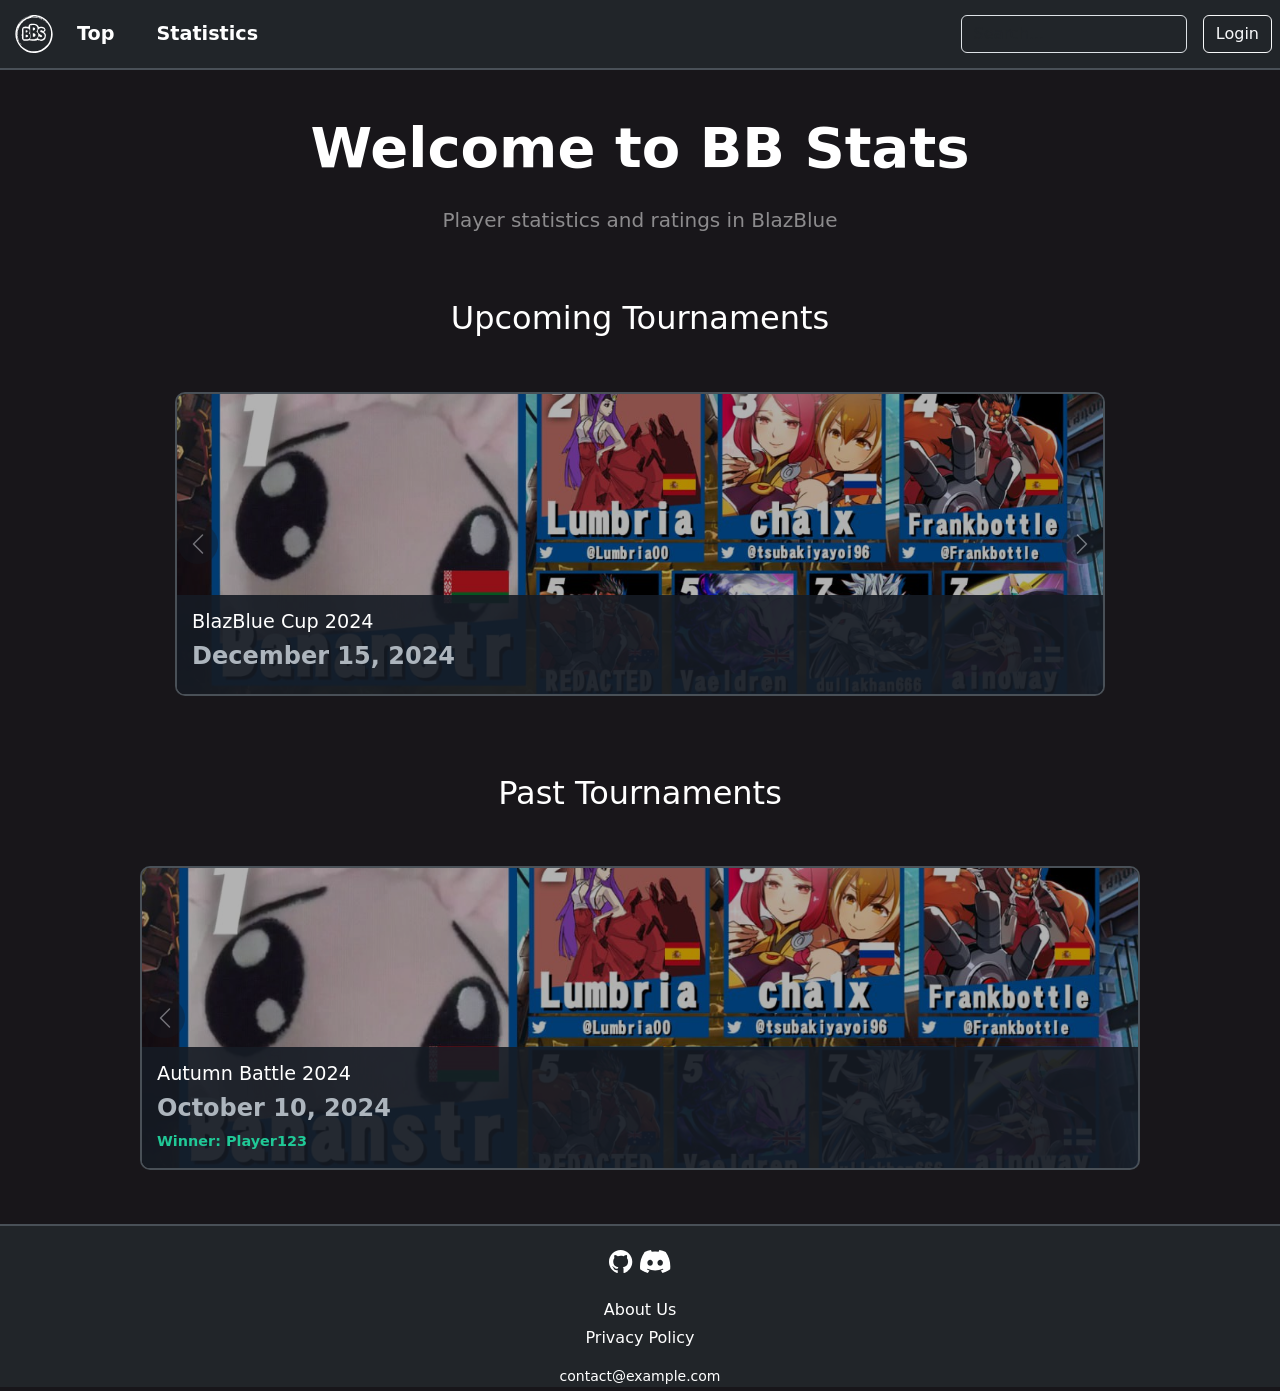
==== BBStats/FrontendTemp/html/index.html @ 44646bdd "adding backend" ====
<!DOCTYPE html>
<html lang="en">
<head>
    <meta charset="UTF-8">
    <meta name="viewport" content="width=device-width, initial-scale=1.0">
    <link href="https://cdn.jsdelivr.net/npm/bootstrap@5.2.3/dist/css/bootstrap.min.css" rel="stylesheet" integrity="sha384-rbsA2VBKQhggwzxH7pPCaAqO46MgnOM80zW1RWuH61DGLwZJEdK2Kadq2F9CUG65" crossorigin="anonymous">
    <link rel="stylesheet" href="https://cdn.jsdelivr.net/npm/bootstrap-icons@1.10.0/font/bootstrap-icons.css">
    <link rel="stylesheet" href="../styles/main.css">
    <title>BlazBlueStats</title>
</head>
<body>
    <header>
        <nav class="d-flex flex-wrap align-items-center justify-content-center justify-content-lg-start">
            <a href="index.html">
                <svg version="1.0" xmlns="http://www.w3.org/2000/svg" width="50" height="50" viewBox="0 0 300 300" preserveAspectRatio="xMidYMid meet">
                        <metadata></metadata>
                            <g transform="translate(0.000000,300.000000) scale(0.050000,-0.050000)"
                                fill="#000000" stroke="none">
                                <path d="M2710 5259 c-1835 -289 -2590 -2490 -1316 -3840 1389 -1472 3846
                                -453 3846 1595 0 1345 -1243 2448 -2530 2245z m-290 -146 c-475 -143 -909
                                -452 -1178 -841 -98 -142 -109 -132 -15 14 143 223 437 508 643 621 33 19 74
                                42 90 53 106 68 470 196 560 197 28 1 -17 -19 -100 -44z m980 -55 c61 -12 164
                                -41 230 -65 66 -24 129 -43 140 -43 18 1 155 -67 273 -134 61 -35 98 -70 95
                                -90 -7 -39 4 -54 21 -28 22 35 103 -11 179 -101 26 -31 59 -57 73 -57 38 0
                                115 -135 103 -181 -6 -21 -2 -44 8 -50 10 -6 18 3 18 20 0 75 84 -3 162 -149
                                26 -49 61 -103 76 -120 16 -16 48 -74 72 -130 24 -55 56 -127 70 -160 15 -33
                                29 -70 31 -83 3 -12 18 -70 35 -130 120 -423 62 -1058 -131 -1447 -65 -129
                                -201 -356 -245 -406 -531 -605 -1167 -861 -1895 -764 -194 26 -475 99 -475
                                123 0 9 -14 17 -32 17 -30 0 -266 115 -288 140 -5 7 -53 37 -106 67 -52 31
                                -106 73 -119 94 -14 22 -34 39 -45 39 -27 0 -230 206 -230 233 0 7 -37 52 -81
                                101 -45 48 -78 99 -74 112 5 13 -9 41 -29 63 -40 43 -136 234 -136 270 0 13
                                -12 42 -28 67 -102 164 -169 932 -96 1102 36 83 43 58 20 -68 -19 -109 -12
                                -563 11 -660 35 -148 61 -232 76 -249 9 -10 17 -42 17 -71 0 -29 11 -63 25
                                -77 13 -13 40 -62 59 -109 l35 -84 -8 70 c-10 93 -28 135 -64 148 -19 8 -25
                                26 -17 52 17 54 -9 174 -30 140 -9 -15 -18 8 -23 59 -5 45 -2 93 6 106 8 12
                                -1 35 -19 50 -19 16 -24 23 -12 17 12 -5 21 2 21 18 0 16 -7 24 -16 18 -10 -6
                                -19 19 -21 56 -6 109 2 165 23 172 28 10 27 64 0 64 -12 0 -15 -10 -7 -23 9
                                -14 5 -18 -9 -9 -30 19 -30 86 0 104 16 10 20 4 11 -20 -8 -20 -6 -29 6 -22
                                29 18 25 70 -5 70 -17 1 -15 7 5 22 23 16 24 23 4 31 -21 9 -21 17 0 43 22 26
                                21 29 -2 15 -20 -12 -24 -10 -12 9 9 14 18 73 21 129 3 60 21 130 45 169 25
                                41 37 87 31 124 -8 47 0 61 38 76 37 14 47 31 43 77 -4 69 6 90 62 121 22 13
                                29 23 16 23 -14 1 -20 14 -13 31 6 16 19 25 29 19 10 -6 18 5 19 25 0 20 27
                                63 60 95 33 32 57 68 52 80 -4 12 4 33 20 47 15 14 27 20 27 13 0 -7 23 15 51
                                49 29 34 62 59 75 57 13 -3 22 7 19 21 -3 14 8 30 25 37 16 6 30 28 30 49 0
                                21 14 38 30 38 17 0 30 8 30 18 0 9 19 22 42 28 23 6 37 19 31 29 -6 10 2 20
                                18 22 16 2 43 5 59 6 17 2 25 8 20 14 -15 15 94 83 114 71 9 -6 16 4 16 21 0
                                17 14 31 31 31 17 0 27 8 21 17 -6 10 9 13 34 9 26 -5 64 8 90 30 25 22 85 46
                                135 53 49 7 89 22 89 33 0 11 8 16 17 10 23 -14 163 26 163 46 0 9 49 15 109
                                14 60 -2 98 4 85 12 -14 9 -1 16 32 16 40 0 52 -7 41 -25 -11 -19 -8 -20 14
                                -2 32 25 113 21 529 -26 44 -5 96 -9 115 -9 40 -1 47 -30 10 -45 -14 -5 16
                                -11 65 -12 100 -2 127 -14 146 -66 7 -19 29 -35 49 -35 21 0 47 -10 60 -23 17
                                -17 30 -15 53 9 28 27 -63 114 -119 114 -4 0 -55 21 -113 47 -202 90 -399 123
                                -739 123 -323 0 -379 7 -193 24 58 6 107 11 109 13 14 12 419 -11 507 -29z
                                m-2340 -1468 c-26 -83 -55 -150 -64 -150 -10 0 -9 16 1 35 10 19 24 70 32 112
                                16 89 53 178 68 163 5 -6 -11 -78 -37 -160z" fill="white"/>
                                <path d="M4042 4725 c-1 -30 10 -46 33 -47 21 -1 25 -5 10 -11 -14 -6 -20 -19
                                -13 -30 7 -12 21 -11 37 3 19 15 29 13 38 -9 7 -18 25 -25 43 -18 25 10 19 20
                                -29 49 -34 21 -61 47 -61 59 0 12 -8 16 -18 10 -10 -6 -23 0 -29 14 -5 14 -11
                                5 -11 -20z" fill="white"/>
                                <path d="M4240 4584 c0 -31 9 -39 31 -31 21 8 35 -2 42 -30 7 -23 19 -38 28
                                -32 10 6 32 -12 49 -39 18 -27 48 -54 66 -62 30 -11 30 -9 -2 24 -19 20 -56
                                59 -81 86 -101 111 -133 132 -133 84z" fill="white"/>
                                <path d="M2535 4195 c-41 -24 -75 -55 -75 -69 0 -14 -10 -26 -21 -26 -12 0
                                -15 10 -7 23 9 15 5 18 -9 9 -13 -8 -18 -23 -12 -34 6 -10 -2 -23 -18 -30 -19
                                -7 -27 -29 -21 -58 4 -26 -1 -53 -13 -61 -14 -8 -13 -23 5 -45 19 -24 20 -28
                                1 -17 -14 9 -25 6 -25 -7 0 -12 -9 -17 -20 -10 -11 7 -20 3 -20 -9 0 -11 -10
                                -21 -21 -21 -12 0 -16 9 -9 20 8 12 -21 15 -79 7 -51 -7 -91 -4 -91 6 0 20
                                -153 20 -174 0 -7 -7 -44 -13 -83 -13 -38 0 -86 -14 -105 -32 -19 -17 -49 -33
                                -67 -36 -18 -2 -32 -13 -33 -23 0 -11 -13 -32 -27 -49 -50 -58 -70 -307 -42
                                -527 14 -115 -18 -293 -53 -293 -9 0 -16 -13 -16 -30 0 -16 10 -30 21 -30 12
                                0 16 -9 9 -20 -7 -11 -2 -20 10 -20 14 0 18 -16 9 -43 -10 -31 -7 -38 12 -26
                                18 11 20 7 9 -12 -21 -32 -26 -259 -6 -259 7 0 10 -29 6 -65 -3 -36 -2 -53 4
                                -38 12 30 146 -88 146 -128 0 -56 480 -65 634 -12 66 23 115 30 135 18 17 -9
                                40 -12 51 -5 10 6 44 -1 74 -17 72 -36 433 -44 550 -11 47 13 100 26 116 28
                                17 2 55 15 86 27 74 30 86 29 145 -9 36 -24 56 -27 75 -11 35 29 114 21 114
                                -13 0 -20 30 -26 115 -24 164 5 193 -4 65 -20 l-110 -13 107 -4 c101 -3 223
                                41 223 81 0 8 12 10 26 5 15 -6 51 12 81 40 30 28 63 51 72 51 44 0 123 192
                                132 319 12 162 17 196 35 214 23 23 16 47 -14 47 -16 0 -33 -11 -39 -25 -6
                                -15 -10 -11 -11 10 -1 19 5 35 14 35 8 0 17 19 19 42 2 27 -6 38 -24 31 -15
                                -6 -25 4 -24 24 2 22 -10 32 -37 29 -22 -3 -29 0 -15 6 34 15 32 68 -3 68 -15
                                0 -33 13 -39 28 -7 19 -27 25 -57 18 -45 -11 -45 -10 7 41 30 28 60 71 67 94
                                8 25 25 38 42 31 17 -7 28 3 29 24 1 19 6 80 11 135 9 96 6 103 -46 127 -51
                                23 -53 28 -21 51 48 35 44 58 -9 44 -30 -8 -57 4 -89 38 -25 27 -60 49 -77 49
                                -18 0 -51 10 -73 21 -57 31 -251 38 -364 13 -107 -24 -148 4 -196 130 -11 30
                                -28 53 -36 50 -9 -2 -40 21 -69 52 -29 31 -61 51 -72 44 -11 -7 -20 -4 -20 7
                                0 100 -610 146 -765 58z m682 -179 c229 -108 293 -447 124 -657 l-57 -72 70
                                -56 c254 -203 203 -644 -95 -811 -83 -46 -112 -50 -404 -57 l-315 -7 0 57 c0
                                31 19 107 42 167 46 121 42 235 -12 339 -25 49 -30 156 -30 599 l0 540 185 6
                                c275 9 395 -3 492 -48z m893 -365 c163 -80 168 -93 83 -221 l-73 -109 -94 59
                                c-145 92 -286 67 -286 -52 0 -57 51 -94 222 -159 604 -231 283 -1014 -326
                                -795 -52 18 -119 53 -148 76 l-54 43 53 78 c29 43 53 87 53 99 1 67 36 73 115
                                21 166 -110 325 -81 325 60 0 69 -3 72 -186 157 -277 128 -379 281 -331 498
                                62 278 354 388 647 245z m-1795 -2 c199 -99 249 -365 99 -525 l-43 -46 63 -49
                                c135 -106 164 -353 59 -504 -94 -136 -146 -154 -468 -162 l-285 -7 -2 587 c0
                                323 -5 605 -9 627 -26 121 -8 130 247 130 213 0 246 -5 339 -51z" fill="white"/>
                                <path d="M2860 3603 c0 -179 1 -183 47 -183 271 0 311 325 44 355 l-91 10 0
                                -182z" fill="white"/>
                                <path d="M2860 2880 l0 -200 97 0 c116 0 190 49 222 147 45 137 -57 253 -222
                                253 l-97 0 0 -200z" fill="white" />
                                <path d="M2013 3447 c-7 -8 -13 -71 -13 -140 l0 -127 77 0 c146 0 218 154 110
                                239 -51 40 -146 55 -174 28z" fill="white"/>
                                <path d="M2000 2770 l0 -150 101 0 c80 0 111 10 150 49 114 114 21 251 -170
                                251 l-81 0 0 -150z" fill="white"/>
                                <path d="M1268 1980 c18 -27 43 -75 54 -105 12 -30 30 -55 40 -55 10 0 18 -12
                                18 -27 0 -15 23 -37 50 -49 44 -20 50 -18 50 15 0 28 -11 37 -40 31 -27 -5
                                -40 3 -40 27 0 19 -16 48 -35 64 -20 17 -57 57 -82 90 -27 34 -33 38 -15 9z" fill="white"/>
                            </g>
                </svg>
            </a>
            <ul class="nav col-12 col-lg-auto me-lg-auto mb-3 justify-content-center mb-md-0">
                <li><a href="top.html">Top</a></li>
                <li><a href="char.html">Statistics</a></li>
            </ul>
            <form class="col-6 col-lg-auto mb-0 me-3 mb-lg-0 me-lg-3" role="search">
                <input type="search" class="form-control form-control-dark text-bg-dark" placeholder="Search..." aria-label="Search">
            </form>

            <div class="text-end">
                <button type="button" class="btn btn-outline-light me-2">Login</button>
            </div>

        </nav>
    </header>
    <div class="mainDiv container py-4">
        <div class="row mb-5">
            <div class="col-12 text-center">
            <h1 class="text-white mb-4">Welcome to BB Stats</h1>
            <p class="text-white-50 lead">Player statistics and ratings in BlazBlue</p>
            </div>
        </div>


        <div class="row mb-5">
            <div class="col-12">
                <h2 class="text-white mb-4 text-center">Upcoming Tournaments</h2>
                <div id="upcomingTournaments" class="carousel slide col-10" data-bs-ride="carousel">
                    <div class="carousel-inner">
                        <div class="carousel-item active">
                            <a href="tournament-details.html" class="tournament-link">
                            <div class="tournament-card">
                                <img src="../photo_2025-11-28_13-40-16.jpg" class="d-block w-100" alt="Tournament 1">
                                <div class="tournament-info">
                                <h4>BlazBlue Cup 2024</h4>
                                <p>December 15, 2024</p>
                                </div>
                            </div>
                            </a>
                        </div>
                        <div class="carousel-item">
                            <a href="tournament-details.html" class="tournament-link">
                                <div class="tournament-card">
                                    <img src="../photo_2025-11-28_13-40-16.jpg" class="d-block w-100" alt="Tournament 2">
                                    <div class="tournament-info">
                                    <h4>Winter Showdown</h4>
                                    <p>January 20, 2025</p>
                                    </div>
                                </div>
                            </a>
                        </div>
                        <div class="carousel-item">
                            <a href="tournament-details.html" class="tournament-link">
                            <div class="tournament-card">
                                <img src="../photo_2025-11-28_13-40-16.jpg" class="d-block w-100" alt="Tournament 3">
                                <div class="tournament-info">
                                <h4>Spring Championship</h4>
                                <p>March 15, 2025</p>
                                </div>
                            </div>
                            </a>
                        </div>
                    </div>
                    <button class="carousel-control-prev d-md-flex" type="button" data-bs-target="#upcomingTournaments" data-bs-slide="prev">
                        <span class="carousel-control-prev-icon" aria-hidden="true"></span>
                        <span class="visually-hidden">Previous</span>
                    </button>
                    <button class="carousel-control-next d-md-flex" type="button" data-bs-target="#upcomingTournaments" data-bs-slide="next">
                        <span class="carousel-control-next-icon" aria-hidden="true"></span>
                        <span class="visually-hidden">Next</span>
                    </button>
                </div>
            </div>
        </div>

        <div class="row">
            <div class="col-12">
                <h2 class="text-white text-center mb-4">Past Tournaments</h2>
                <div id="pastTournaments" class="carousel slide" data-bs-ride="carousel">
                    <div class="carousel-inner">
                        <div class="carousel-item active">
                            <a href="tournament-details.html" class="tournament-link">
                                <div class="tournament-card">
                                    <img src="../photo_2025-11-28_13-40-16.jpg" class="d-block w-100" alt="Past Tournament 1">
                                    <div class="tournament-info">
                                        <h4>Autumn Battle 2024</h4>
                                        <p>October 10, 2024</p>
                                        <span class="tournament-winner">Winner: Player123</span>
                                    </div>
                                </div>
                            </a>
                        </div>
                        <div class="carousel-item">
                            <a href="tournament-details.html" class="tournament-link">
                                <div class="tournament-card">
                                    <img src="../photo_2025-11-28_13-40-16.jpg" class="d-block w-100" alt="Past Tournament 2">
                                    <div class="tournament-info">
                                        <h4>Summer Slam</h4>
                                        <p>August 15, 2024</p>
                                        <span class="tournament-winner">Winner: BB_Master</span>
                                    </div>
                                </div>
                            </a>
                        </div>
                        <div class="carousel-item">
                            <a href="tournament-details.html" class="tournament-link">
                                <div class="tournament-card">
                                    <img src="../photo_2025-11-28_13-40-16.jpg" class="d-block w-100" alt="Past Tournament 3">
                                    <div class="tournament-info">
                                        <h4>Spring Invitational</h4>
                                        <p>May 20, 2024</p>
                                        <span class="tournament-winner">Winner: RagnaPlayer</span>
                                    </div>
                                </div>
                            </a>
                        </div>
                    </div>
                    <button class="carousel-control-prev d-md-flex" type="button" data-bs-target="#pastTournaments" data-bs-slide="prev">
                        <span class="carousel-control-prev-icon" aria-hidden="true"></span>
                        <span class="visually-hidden">Previous</span>
                    </button>
                </div>
            </div>
        </div>


    </div>

    <footer>
        <div class="div-container my-4">
            <a href="#" class="footer-icon">
                <svg xmlns="http://www.w3.org/2000/svg" width="31" height="24" viewBox ="0 0 130 100"> 
                <path fill-rule="evenodd" clip-rule="evenodd" d="M48.854 0C21.839 0 0 22 0 49.217c0 21.756 13.993 40.172 33.405 46.69 2.427.49 3.316-1.059 3.316-2.362 0-1.141-.08-5.052-.08-9.127-13.59 2.934-16.42-5.867-16.42-5.867-2.184-5.704-5.42-7.17-5.42-7.17-4.448-3.015.324-3.015.324-3.015 4.934.326 7.523 5.052 7.523 5.052 4.367 7.496 11.404 5.378 14.235 4.074.404-3.178 1.699-5.378 3.074-6.6-10.839-1.141-22.243-5.378-22.243-24.283 0-5.378 1.94-9.778 5.014-13.2-.485-1.222-2.184-6.275.486-13.038 0 0 4.125-1.304 13.426 5.052a46.97 46.97 0 0 1 12.214-1.63c4.125 0 8.33.571 12.213 1.63 9.302-6.356 13.427-5.052 13.427-5.052 2.67 6.763.97 11.816.485 13.038 3.155 3.422 5.015 7.822 5.015 13.2 0 18.905-11.404 23.06-22.324 24.283 1.78 1.548 3.316 4.481 3.316 9.126 0 6.6-.08 11.897-.08 13.526 0 1.304.89 2.853 3.316 2.364 19.412-6.52 33.405-24.935 33.405-46.691C97.707 22 75.788 0 48.854 0z" fill="#fff"></path></svg>
            </a>
            <a href="#" class="footer-icon">
                <svg xmlns="http://www.w3.org/2000/svg" width="31" height="24" viewBox ="0 0 130 100"> 
                <path fill="#fff" d="M107.7,8.07A105.15,105.15,0,0,0,81.47,0a72.06,72.06,0,0,0-3.36,6.83A97.68,97.68,0,0,0,49,6.83,72.37,72.37,0,0,0,45.64,0,105.89,105.89,0,0,0,19.39,8.09C2.79,32.65-1.71,56.6.54,80.21h0A105.73,105.73,0,0,0,32.71,96.36,77.7,77.7,0,0,0,39.6,85.25a68.42,68.42,0,0,1-10.85-5.18c.91-.66,1.8-1.34,2.66-2a75.57,75.57,0,0,0,64.32,0c.87.71,1.76,1.39,2.66,2a68.68,68.68,0,0,1-10.87,5.19,77,77,0,0,0,6.89,11.1A105.25,105.25,0,0,0,126.6,80.22h0C129.24,52.84,122.09,29.11,107.7,8.07ZM42.45,65.69C36.18,65.69,31,60,31,53s5-12.74,11.43-12.74S54,46,53.89,53,48.84,65.69,42.45,65.69Zm42.24,0C78.41,65.69,73.25,60,73.25,53s5-12.74,11.44-12.74S96.23,46,96.12,53,91.08,65.69,84.69,65.69Z"></path></svg>
            </a>
        </div>
        
        <div class="div-container">
            <a href="#" class="footer-link">About Us</a>
        </div>

        <div class="div-container mb-3">
            <a href="#" class="footer-link">Privacy Policy</a>
        </div>
        
        <div class="div-container">
            <small>contact@example.com</small>
        </div>

    </footer>

    <script src="https://cdn.jsdelivr.net/npm/bootstrap@5.2.3/dist/js/bootstrap.bundle.min.js" integrity="sha384-kenU1KFdBIe4zVF0s0G1M5b4hcpxyD9F7jL+jjXkk+Q2h455rYXK/7HAuoJl+0I4" crossorigin="anonymous"></script>
</body>
</html>
---- BBStats/FrontendTemp/styles/main.css ----
*,
*::before,
*::after {
  margin: 0;
  padding: 0;
  box-sizing: border-box;
}

body {
  font-family: system-ui, "Segoe UI", "Helvetica Neue", "Noto Sans", "Liberation Sans", Arial, sans-serif, "Apple Color Emoji", "Segoe UI Emoji", "Segoe UI Symbol", "Noto Color Emoji";
  color: white;
  background-color: #18161a;
  line-height: 1.5;
  padding: 0px;
  margin: 0px;
}

h1 {
  color: white;
  font-size: 3.5rem;
  font-weight: 700;
  line-height: 1.2;
}

h2 {
  color: white;
  font-size: 2rem;
  font-weight: 500;
}

h4 {
  color: white;
  margin-bottom: 5px;
  font-size: 1.2rem;
}

h5 {
  color: rgba(255, 255, 255, 0.5);
  font-size: 1.25rem;
  font-weight: 400;
  line-height: 1.2;
}

p {
  color: white;
  font-weight: 700;
  font-size: 1.5rem;
  margin-bottom: 1rem;
}

.mainH1 {
  text-align: center;
  font-size: 2.5rem;
  font-weight: 400;
  margin: 2rem;
}

.mainH5 {
  text-align: center;
  font-weight: 300;
  margin-top: 0px;
  margin-bottom: 2rem;
}

a {
  text-decoration: none;
  color: white;
}

.character-name-overlay h4 {
  color: white;
  font-weight: 400;
  font-size: 1.5rem;
  text-shadow: 1px 1px 2px rgba(0, 0, 0, 0.8);
}

.tournament-link {
  text-decoration: none;
  display: block;
}

.tournament-link:hover .tournament-card {
  transform: scale(1) translateY(-5px);
  box-shadow: 0 10px 20px rgba(0, 0, 0, 0.3);
  border-color: #6c757d;
}

.tournament-link:hover .tournament-card img {
  filter: brightness(0.9);
}

.tournament-info h4 {
  color: #ffffff;
  margin-bottom: 5px;
  font-size: 1.2rem;
}

.tournament-info p {
  margin-bottom: 5px;
  color: #adb5bd;
}

.tournament-winner {
  color: #20c997;
  font-weight: bold;
  font-size: 0.9rem;
  display: block;
  margin-top: 5px;
}

.footer-icon {
  transition: all 0.15s ease;
  display: inline-block;
}

.footer-icon:hover {
  transform: scale(1.2);
  color: #ffffff !important;
  text-shadow: 0 0 10px rgba(255, 255, 255, 0.375);
}

.footer-link {
  transition: all 0.15s ease;
}

.text-success {
  color: #28a745 !important;
}

.text-danger {
  color: #dc3545 !important;
}

.text-warning {
  color: #ffc107 !important;
}

header {
  background-color: #212529;
  margin: 0;
  border-bottom: solid 2px #495057;
  margin-bottom: 1rem;
  position: fixed;
  top: 0;
  left: 0;
  width: 100%;
  z-index: 1000;
}

footer {
  background-color: #212529;
  border-top: 2px solid #495057;
  width: 100%;
}

.mainDiv {
  margin-top: 205px !important;
}

@media (min-width: 768px) {
  .mainDiv {
    margin-top: 190px !important;
  }
}
@media (min-width: 992px) {
  .mainDiv {
    margin-top: 90px !important;
  }
}
.secondLevelDiv {
  background-color: #16171a;
  border: solid 1px #495057;
  border-radius: 10px;
  padding: 1.5rem;
}

.character-banner {
  padding: 0px;
  aspect-ratio: 39/6;
  position: relative;
  overflow: hidden;
}

.character-name-overlay {
  position: absolute;
  top: 0;
  left: 0;
  padding: 15px;
  background: linear-gradient(90deg, rgba(22, 23, 26, 0.9) 0%, rgba(22, 23, 26, 0.5) 70%, transparent 100%);
  height: 100%;
  display: flex;
  align-items: center;
}

.statCard {
  margin: 0px;
  background-color: #111214;
  border-radius: 10px;
  overflow: hidden;
  border: 1px solid #495057;
}
.statCard .matchup-stats {
  padding: 15px;
}
.statCard .mainDiv-stat-item {
  display: flex;
  justify-content: space-between;
  align-items: center;
  padding: 6px 0;
  border-bottom: 1px solid rgba(255, 255, 255, 0.1);
}
.statCard .mainDiv-stat-item:last-child {
  border-bottom: none;
}
.statCard .stat-label {
  font-size: 0.9rem;
  color: white;
  opacity: 0.8;
}
.statCard .stat-value {
  font-size: 1rem;
  font-weight: bold;
}
.statCard .character-main-card {
  background: #111214;
  border-radius: 10px;
  padding: 30px;
  border: 1px solid #495057;
}

.tournament-card {
  position: relative;
  border-radius: 10px;
  overflow: hidden;
  border: 2px solid #495057;
  max-width: 1000px;
  margin: 0 auto;
  transition: all 0.3s ease;
  transform: scale(0.95);
}

.tournament-container {
  justify-content: center;
  display: flex;
  flex-wrap: wrap;
  gap: 1rem;
  margin-top: 1.5rem;
  margin-bottom: 1.5rem;
}

.tournament-card img {
  filter: brightness(0.7);
  transition: filter 0.3s ease;
  height: 300px;
  -o-object-fit: cover;
     object-fit: cover;
}

.carousel-item.active .tournament-card {
  transform: scale(1);
  z-index: 1;
}

.tournament-info {
  position: absolute;
  bottom: 0;
  left: 0;
  right: 0;
  background: rgba(22, 27, 36, 0.9);
  padding: 15px;
  color: #ced4da;
}

.carousel {
  max-width: 1000px;
  margin: 0 auto;
  padding: 20px 0;
}

.carousel-inner {
  padding: 10px 0;
}

.carousel-control-prev,
.carousel-control-next {
  width: 5%;
}

.carousel-control-prev-icon,
.carousel-control-next-icon {
  background-color: rgba(22, 27, 36, 0.7);
  border-radius: 50%;
  width: 40px;
  height: 40px;
  background-size: 60%;
}

.carousel-control-prev-icon {
  background-image: url("data:image/svg+xml,%3csvg xmlns='http://www.w3.org/2000/svg' viewBox='0 0 16 16' fill='%23ced4da'%3e%3cpath d='M11.354 1.646a.5.5 0 0 1 0 .708L5.707 8l5.647 5.646a.5.5 0 0 1-.708.708l-6-6a.5.5 0 0 1 0-.708l6-6a.5.5 0 0 1 .708 0z'/%3e%3c/svg%3e");
}

.carousel-control-next-icon {
  background-image: url("data:image/svg+xml,%3csvg xmlns='http://www.w3.org/2000/svg' viewBox='0 0 16 16' fill='%23ced4da'%3e%3cpath d='M4.646 1.646a.5.5 0 0 1 .708 0l6 6a.5.5 0 0 1 0 .708l-6 6a.5.5 0 0 1-.708-.708L10.293 8 4.646 2.354a.5.5 0 0 1 0-.708z'/%3e%3c/svg%3e");
}

.carousel-control-prev-icon:hover,
.carousel-control-next-icon:hover {
  background-color: rgba(22, 27, 36, 0.9);
}

@media (max-width: 768px) {
  .tournament-card {
    max-width: 100%;
    transform: scale(0.9);
  }
  .carousel-item.active .tournament-card {
    transform: scale(0.95);
  }
  .tournament-link:hover .tournament-card {
    transform: scale(0.95) translateY(-5px);
  }
  .tournament-card img {
    height: 200px;
  }
  .tournament-info {
    padding: 10px;
  }
  .tournament-info h4 {
    font-size: 1rem;
  }
  .carousel {
    max-width: 100%;
    padding: 10px 0;
  }
}
.div-container {
  display: flex;
  justify-content: center;
  margin: 0.25rem;
}

.pagination-container {
  display: flex;
  justify-content: center;
  align-items: center;
  margin-top: 20px;
}

nav a {
  align-items: center;
  justify-content: center;
  padding: 0.5rem 0.5rem;
  color: white;
  text-decoration: none;
  border-radius: 0.75rem;
  font-weight: 600;
  transition: all 0.3s ease;
  border: 1px solid transparent;
  font-size: 1.2rem;
  min-height: 60px;
  display: flex;
}
nav a:hover {
  transform: translateY(-3px);
}
nav a svg {
  width: 50px;
  height: 50px;
  flex-shrink: 0;
}
nav a svg path {
  fill: white;
}
nav ul {
  list-style: none;
  display: flex;
  gap: 1.5rem;
  align-items: center;
}

table {
  background-color: #16171a;
  border: 1px solid #495057;
  width: 100%;
  border-radius: 10px;
  border-collapse: separate;
  border-spacing: 0;
  overflow: hidden;
}

th, td {
  padding: 0.5rem;
  padding-inline: 1rem;
}

td, tr {
  border-bottom: none;
}

tbody tr {
  position: relative;
}
tbody tr:not(:last-child)::after {
  content: "";
  position: absolute;
  bottom: 0;
  left: 10px;
  right: 10px;
  height: 0.5px;
  background-color: rgb(81, 81, 81);
}

tr:last-child td {
  border-bottom: none;
}

thead {
  color: #ced4da;
}
thead tr:first-child th:first-child {
  border-top-left-radius: 10px;
}
thead tr:first-child th:last-child {
  border-top-right-radius: 10px;
}

tbody tr:last-child td:first-child {
  border-bottom-left-radius: 10px;
}
tbody tr:last-child td:last-child {
  border-bottom-right-radius: 10px;
}

.left {
  text-align: left;
}

.right {
  text-align: right;
}

.center {
  text-align: center;
}

.tableButton {
  color: white;
  border: solid 1px #495057;
  background-color: #16171a;
  border-radius: 10px;
  width: 40px;
  height: 40px;
}

.profile-img {
  max-width: 256px;
  max-width: 256px;
  border: 1px solid #495057;
  border-radius: 10px;
}

.character-banner img {
  width: 100%;
  height: 100%;
  -o-object-fit: cover;
     object-fit: cover;
  opacity: 0.7;
}/*# sourceMappingURL=main.css.map */
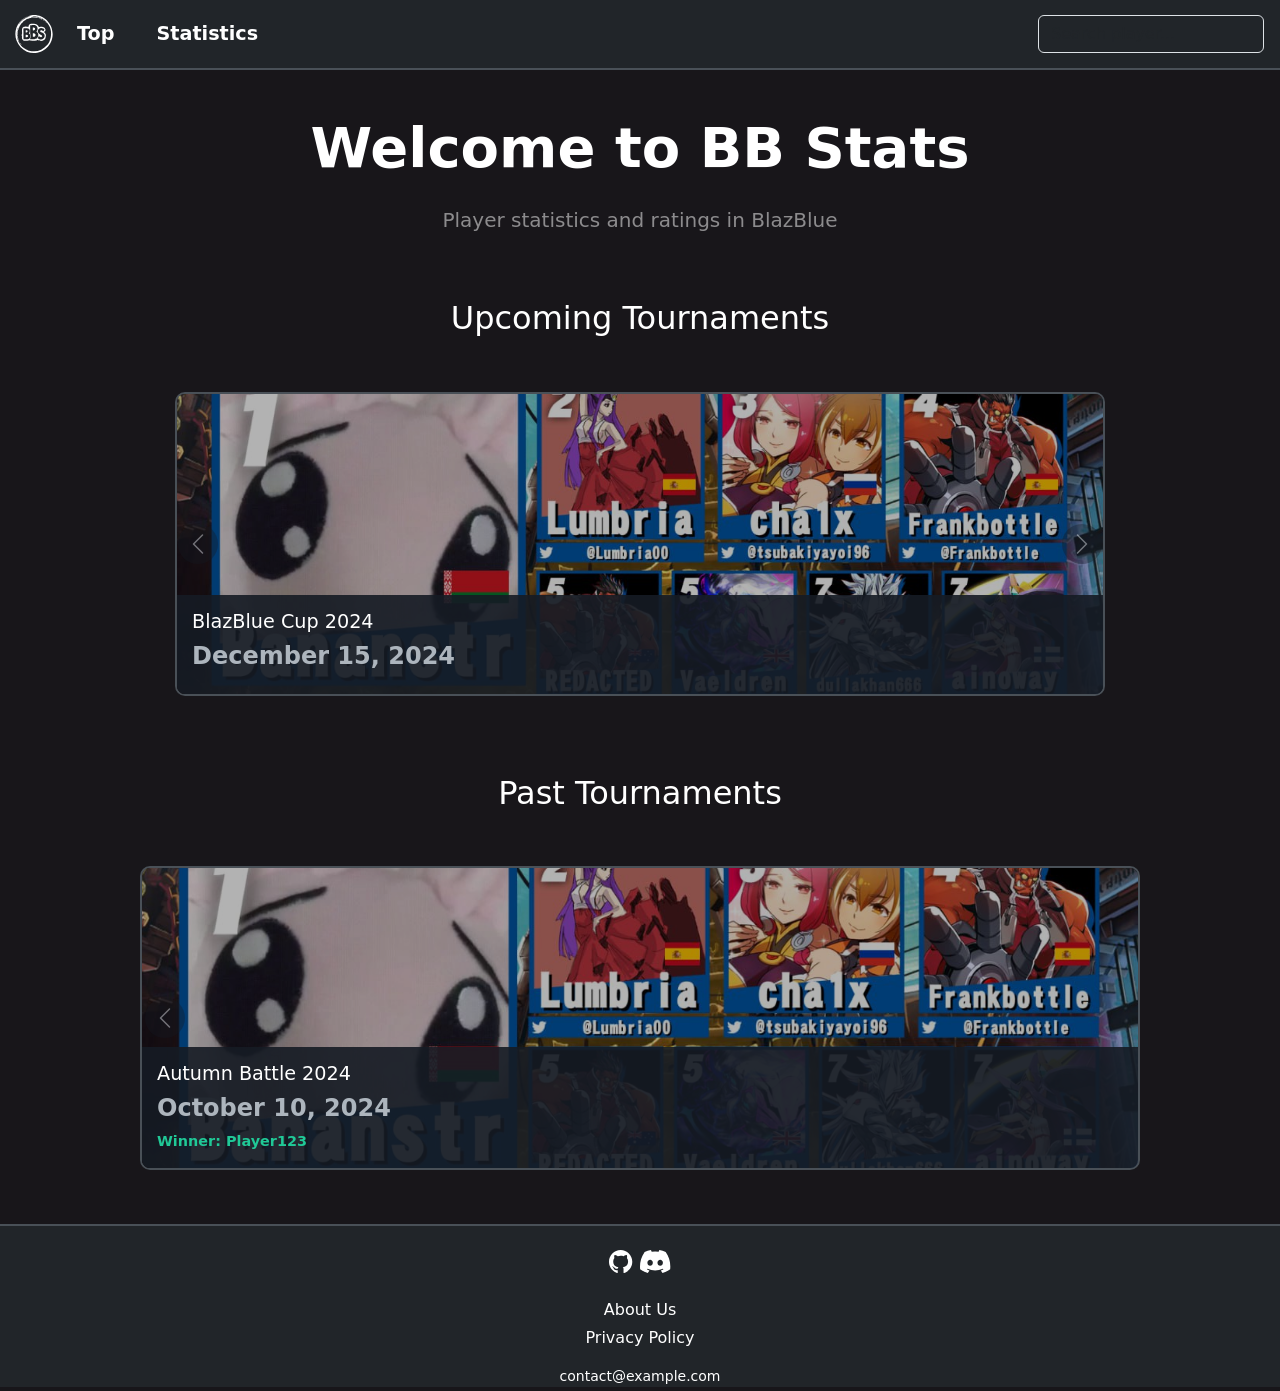
==== commit b3d82a05: "ver 1.0" ====
--- a/BBStats/FrontendTemp/html/index.html
+++ b/BBStats/FrontendTemp/html/index.html
@@ -111,13 +111,9 @@
                 <li><a href="top.html">Top</a></li>
                 <li><a href="char.html">Statistics</a></li>
             </ul>
-            <form class="col-6 col-lg-auto mb-0 me-3 mb-lg-0 me-lg-3" role="search">
-                <input type="search" class="form-control form-control-dark text-bg-dark" placeholder="Search..." aria-label="Search">
+            <form class="col-12 col-sm-6 col-lg-auto mb-3 mb-lg-0 me-lg-3" role="search" data-profile-search="player/76561198012345678/ragna.html">
+                <input type="search" class="form-control form-control-dark text-bg-dark" placeholder="Search player..." aria-label="Search">
             </form>
-
-            <div class="text-end">
-                <button type="button" class="btn btn-outline-light me-2">Login</button>
-            </div>
 
         </nav>
     </header>
@@ -261,5 +257,6 @@
     </footer>
 
     <script src="https://cdn.jsdelivr.net/npm/bootstrap@5.2.3/dist/js/bootstrap.bundle.min.js" integrity="sha384-kenU1KFdBIe4zVF0s0G1M5b4hcpxyD9F7jL+jjXkk+Q2h455rYXK/7HAuoJl+0I4" crossorigin="anonymous"></script>
+    <script src="../scripts/profileScript.js"></script>
 </body>
 </html>
--- a/BBStats/FrontendTemp/styles/main.css
+++ b/BBStats/FrontendTemp/styles/main.css
@@ -252,8 +252,7 @@
   filter: brightness(0.7);
   transition: filter 0.3s ease;
   height: 300px;
-  -o-object-fit: cover;
-     object-fit: cover;
+  object-fit: cover;
 }
 
 .carousel-item.active .tournament-card {
@@ -462,7 +461,262 @@
 .character-banner img {
   width: 100%;
   height: 100%;
-  -o-object-fit: cover;
-     object-fit: cover;
+  object-fit: cover;
   opacity: 0.7;
-}/*# sourceMappingURL=main.css.map */+}
+
+.profile-top {
+  margin-bottom: 1.5rem;
+}
+
+.profile-header-block {
+  display: flex;
+  flex-direction: column;
+  gap: 0.75rem;
+}
+
+.profile-name {
+  font-size: 1.75rem;
+  font-weight: 700;
+  margin: 0;
+  line-height: 1.2;
+}
+
+.profile-rankings {
+  display: flex;
+  flex-wrap: wrap;
+  gap: 0.75rem 1.25rem;
+  color: #ced4da;
+  font-size: 0.95rem;
+}
+
+.profile-rankings .profile-rating {
+  font-weight: 700;
+  color: white;
+  font-size: 1.1rem;
+}
+
+.profile-characters-panel {
+  display: flex;
+  flex-direction: column;
+  gap: 0;
+  max-height: 280px;
+  overflow-y: auto;
+}
+
+.profile-char-link {
+  display: flex;
+  justify-content: space-between;
+  align-items: center;
+  gap: 0.5rem;
+  min-height: 44px;
+  padding: 0.65rem 0.85rem;
+  color: #ced4da;
+  text-decoration: none;
+  border-bottom: 1px solid rgba(255, 255, 255, 0.08);
+  transition: background-color 0.15s ease, color 0.15s ease;
+}
+.profile-char-link:last-child {
+  border-bottom: none;
+}
+.profile-char-link:hover {
+  background-color: rgba(255, 255, 255, 0.06);
+  color: white;
+}
+.profile-char-link.active {
+  background-color: rgba(255, 255, 255, 0.12);
+  color: white;
+  box-shadow: inset 3px 0 0 #6ea8fe;
+}
+
+.profile-char-name {
+  flex: 1;
+  min-width: 0;
+  overflow: hidden;
+  text-overflow: ellipsis;
+  white-space: nowrap;
+}
+
+.profile-char-meta {
+  text-align: right;
+  font-size: 0.85rem;
+  white-space: nowrap;
+}
+
+.profile-matches-title {
+  font-size: 1.25rem;
+  font-weight: 500;
+  margin-bottom: 1rem;
+  color: white;
+}
+
+.match-series-list {
+  display: flex;
+  flex-direction: column;
+  gap: 0.5rem;
+}
+
+.match-series {
+  background-color: #111214;
+  border: 1px solid #495057;
+  border-radius: 10px;
+  overflow: hidden;
+}
+
+.series-summary {
+  display: grid;
+  grid-template-columns: auto 1fr;
+  grid-template-rows: auto auto;
+  gap: 0.35rem 0.75rem;
+  width: 100%;
+  padding: 0.75rem 1rem;
+  background: transparent;
+  border: none;
+  color: #ced4da;
+  text-align: left;
+  cursor: pointer;
+  align-items: center;
+}
+.series-summary:hover {
+  background-color: rgba(255, 255, 255, 0.04);
+}
+
+.series-chevron {
+  grid-row: 1/-1;
+  font-size: 1rem;
+  color: #adb5bd;
+  transition: transform 0.2s ease;
+}
+
+.match-series.expanded .series-chevron {
+  transform: rotate(90deg);
+}
+
+.series-main-row {
+  display: flex;
+  flex-wrap: wrap;
+  align-items: center;
+  gap: 0.5rem 1rem;
+  grid-column: 2;
+}
+
+.series-datetime {
+  font-size: 0.9rem;
+  white-space: nowrap;
+}
+
+.series-opponent {
+  color: #6ea8fe;
+  text-decoration: none;
+  font-weight: 500;
+}
+.series-opponent:hover {
+  text-decoration: underline;
+  color: #9ec5fe;
+}
+
+.series-opp-char {
+  opacity: 0.85;
+}
+
+.series-result {
+  font-weight: 600;
+}
+
+.series-rating-delta {
+  font-weight: 600;
+  margin-left: auto;
+}
+
+.series-games {
+  display: none;
+  border-top: 1px solid rgba(255, 255, 255, 0.1);
+  padding: 0.5rem 1rem 0.75rem 2.5rem;
+}
+
+.match-series.expanded .series-games {
+  display: block;
+}
+
+.series-game-row {
+  display: flex;
+  flex-wrap: wrap;
+  gap: 0.5rem 1rem;
+  padding: 0.35rem 0;
+  font-size: 0.9rem;
+  color: rgba(255, 255, 255, 0.75);
+  border-bottom: 1px solid rgba(255, 255, 255, 0.05);
+}
+.series-game-row:last-child {
+  border-bottom: none;
+}
+
+.profile-pagination {
+  display: flex;
+  justify-content: center;
+  align-items: center;
+  gap: 1rem;
+  margin-top: 1.5rem;
+  flex-wrap: wrap;
+}
+
+.profile-pagination__btn {
+  display: inline-flex;
+  align-items: center;
+  justify-content: center;
+  box-sizing: border-box;
+  min-width: 120px;
+  height: 38px;
+  padding: 0.375rem 0.875rem;
+  font-size: 0.875rem;
+  line-height: 1.25;
+  font-weight: 400;
+  text-decoration: none;
+  color: #ced4da;
+  background-color: transparent;
+  border: 1px solid #495057;
+  border-radius: 10px;
+  cursor: pointer;
+  transition: background-color 0.15s ease, border-color 0.15s ease, color 0.15s ease;
+}
+.profile-pagination__btn:hover:not(.is-disabled) {
+  color: white;
+  background-color: rgba(255, 255, 255, 0.06);
+  border-color: #6c757d;
+}
+
+.profile-pagination__btn.is-disabled {
+  opacity: 0.45;
+  cursor: not-allowed;
+  pointer-events: none;
+}
+
+.profile-pagination .page-indicator {
+  color: #ced4da;
+  font-size: 0.95rem;
+  line-height: 38px;
+}
+
+@media (min-width: 992px) {
+  .profile-name {
+    font-size: 2.25rem;
+  }
+}
+@media (max-width: 575.98px) {
+  .series-summary {
+    padding: 0.65rem 0.75rem;
+  }
+  .series-main-row {
+    flex-direction: column;
+    align-items: flex-start;
+    gap: 0.25rem;
+  }
+  .series-rating-delta {
+    margin-left: 0;
+  }
+  .series-games {
+    padding-left: 1.75rem;
+  }
+}
+
+/*# sourceMappingURL=main.css.map */
